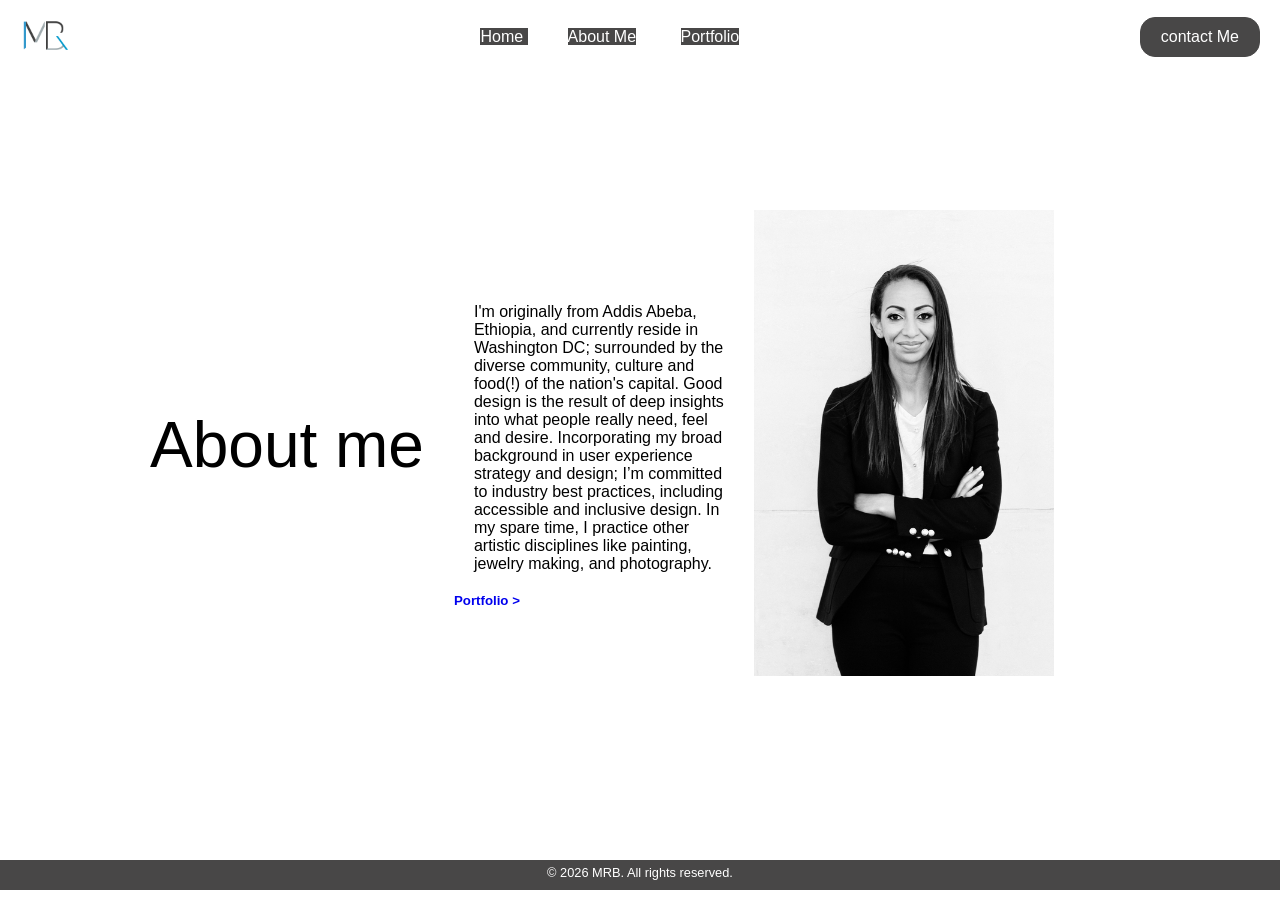
==== about.html @ efd9aed7 "first commit" ====
<!doctype html>
<html lang="en">
  <head>
    <meta charset="UTF-8" />
    <meta name="viewport" content="width=device-width, initial-scale=1.0" />
  <meta name="viewport" content="width=device-width, initial-scale=1.0">
   
    <title>Mariam Bederu | Designer > Coder</title>
    <link rel="stylesheet" href="style.css" />
 
  </head>

  <body>
   <header class="header">
      <a href="../2610-PersonalWebsite/index.html">
        <img src="images/MRB-2-logo-512.png" alt="Mariam Logo" class="logo"/>
      </a>

      <nav class="navbar">
        <a href="../2610-PersonalWebsite/index.html" class="active"> Home </a>
        <a href="../2610-PersonalWebsite/about.html"> About Me</a>
        <a href="../2610-PersonalWebsite/portfolio.html"> Portfolio </a>
      </nav>

      <a href="#" class="contact"> contact Me</a>
    </header>

    
<section class="about">
<div class="about-content">
    
         <h1>About me</h1>
        <div >
         <p>I'm originally from Addis Abeba, Ethiopia, and currently reside in
Washington DC; surrounded by the diverse community,
culture and food(!) of the nation's capital.
Good design is the result of deep insights into what people really need, feel and desire. Incorporating my broad background in user experience strategy and design; I’m committed to industry best practices, including accessible and inclusive design.
In my spare time, I practice other artistic disciplines like painting, jewelry making, and photography.
 </p>
<h5 class="link-button"> 
        <a href="../2610-PersonalWebsite/portfolio.html"> Portfolio ></a>
      </h5>
</div>
    <div class="about-img"><img src="images/MRB-Pic.jpeg" alt="Logo"/></div>
</div>
</section>
    

  <footer>
      <p class="footer">© 2026 MRB. All rights reserved.</p>
  </footer>
 </body>

</html>
---- style.css ----
* {
  margin: 0;
  padding: 0;
  box-sizing: border-box; /*shrinks the inner content area*/
  font-family: "Inter", sans-serif;
  text-decoration: none;
  list-style: none; 
}

.header {
  position: fixed;
  top: 0;
  left: 0;
  width: 100%;
  padding: 10px 20px 10px 20px;
  color: #484747;
  background-color: #fff;
  display: flex;
  justify-content: space-between;
  align-items: center;
  z-index: 100%;/* Elements with a higher z-index value appear in front of a lower value*/
}

.logo {
  height: 50px;
  width: auto;
  margin-right: 10px;
}

.navbar a {
  font-size: 1rem;
  font-weight: 400;
  color: white;
  background-color: #484747;
  align-items: center;
  margin: 0 20px;
  justify-content: space-between;
}

.contact {
  padding: 10px 20px;
  color: #ffff;
  background-color: #484747;
  border: 1px solid #484747;
  border-radius: 15px;
  font-size: 1rem;
  font-weight: 400;
}

.home {
  align-items: center;
  width: 100%;
  min-height: 100vh;
  background: #fff;

}
.home-image img {
  width: 100%;
  height: 100%;
  margin: 0;  
padding: 0%;
}

.home-content {
  max-width: 100%;
  padding: 10% 0% 0% 10%;
  color: #484747;
}


.home-content h1 {
  font-weight: 100;
  font-size: 4rem;
  line-height: 1;
}

.home-content h3 {
  font-size: 2rem;
  font-weight: 800;
}

.home-content p {
  font-size: 1rem;
  margin: 30px;
}

.home-bio {
  margin: 30px;
}

.home-bio p {
   font-size: 1rem;
  margin: 30px;
  width: 40%;
  text-align: justify;
    line-height: 1.5;

}

.home-bio h5 {
  text-align: right;
      width: 40%;

}

.about {
  display: flex;
  width: 100%;
  min-height: 800px;
  background-color: #fff;
  align-items: center;
  gap:7em;
  padding: 30px 30px 0;
  margin: 30px;
}

.about-content {
max-width: 100%;
display: flex;
padding: 30px 30px 30px 30px;
margin: 30px;
  align-items: center;

}

.about-content h1 {
 font-weight: 100;
  font-size: 4rem;
  line-height: 1;
 margin: 30px;

}

.about-content p {
  font-size: 1rem;
    width: 300px;
    padding: 20px;


}
 .about-img img {
  width: 300px;
}

.Portfolio-description{
  width: 60%;
  padding: 30px 30px 30px 30px;
margin: 30px;
  line-height: 1.5;
}

.grid-container {
  width: 100%;
  display:grid;
  grid-template-columns: repeat(auto-fit, 400px) ;
  justify-content: center;
  padding: 0%;
  margin: 0%;
}
.grid-item {
  display: flex;
  flex-direction: column;

}

.grid-item img {
  height: auto;
}

.link-button 
  .home-content h5 {
   font-weight: 600;
  font-size: .8rem;
  color: #484747;
}


.contact-form h2 {
text-align: center;
margin-top: 3em;
margin-bottom: 1em;
font-size: 4rem;
color: #484747;
}

.contact-form form {
text-align: center;
max-width: 40%;
margin: 1em auto;
text-align: center;
margin-bottom: 3em;

}

.contact-form form .input-box {
display: flex;
justify-content: center;
flex-wrap: wrap;


}
.contact-form form .input-box input, 
.contact-form form textarea {
  width: 100%;
  padding: 1em;
  font-size: 1rem;
  color: #484747;
  background-color: white;
  box-shadow: none !important;
  margin: 1rem 0;
  resize: none;
}



.footer {
  font-size: 0.8rem;
  align-items: center;
  width: 100%;
  height: 30px;
  margin: 0;
  text-align: center;
  padding: 5px;
  bottom: 0;
  color: #fff;
  background-color: #484747
}



@media  (width < 768px) {
   .header {
      background-color: #484747;
      max-height: 100%; 
    }
    .navbar {
        display: flex;
        color: #fff;
    }
a {
  width: 100%;
    color: #fff;
}

.contact {
  display: block;
  text-align: center;  
}

.home-content {
  max-width: 100vh;
  padding: 5%;
  color: #484747;
}

.about {
  display: flex;
  }

}
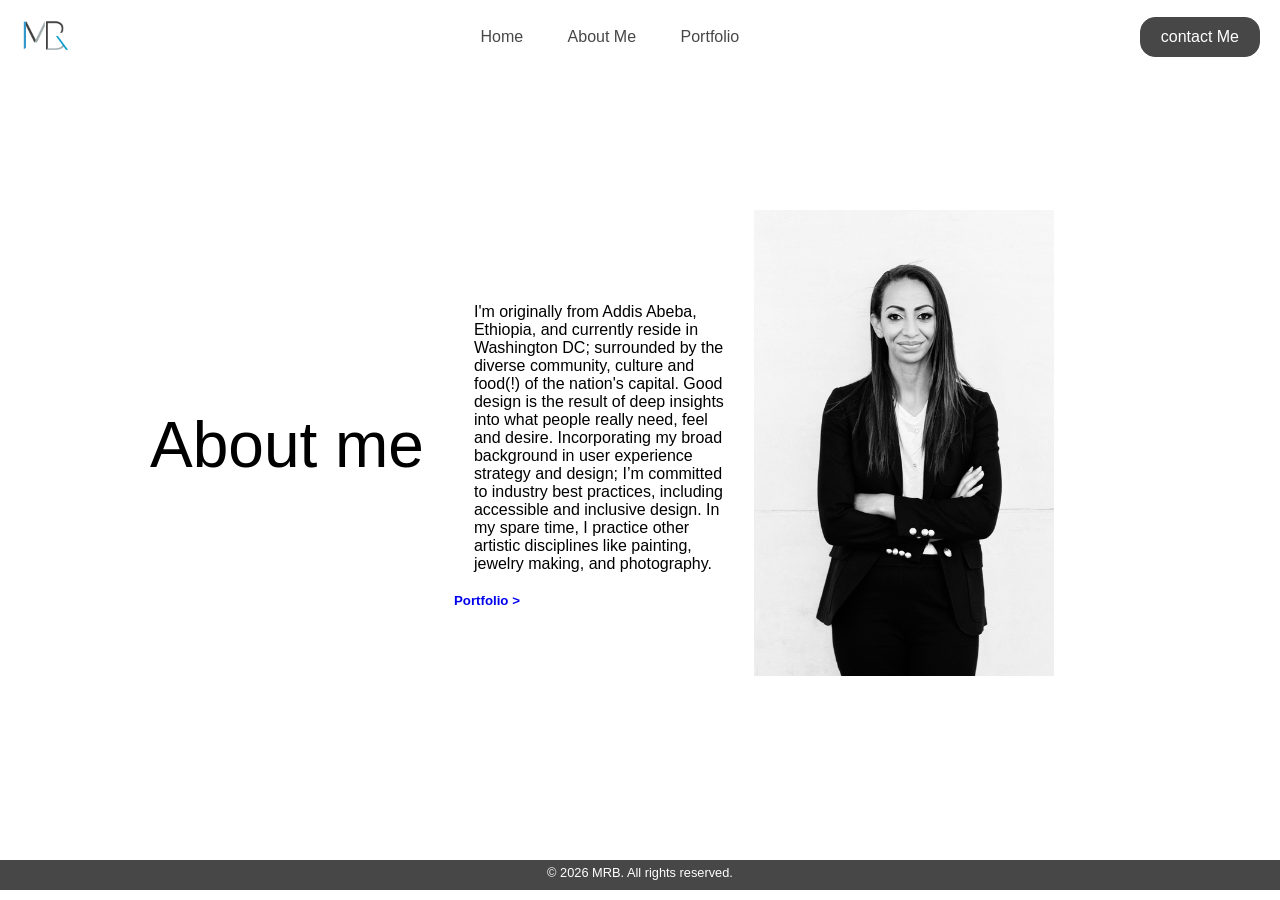
==== commit b45cbd2b: "commit 2" ====
--- a/about.html
+++ b/about.html
@@ -11,18 +11,21 @@
   </head>
 
   <body>
-   <header class="header">
+      <header class="header">
       <a href="../2610-PersonalWebsite/index.html">
         <img src="images/MRB-2-logo-512.png" alt="Mariam Logo" class="logo"/>
       </a>
 
       <nav class="navbar">
+
+        <div>
         <a href="../2610-PersonalWebsite/index.html" class="active"> Home </a>
-        <a href="../2610-PersonalWebsite/about.html"> About Me</a>
+        <a href="../2610-PersonalWebsite/about.html"> About Me </a>
         <a href="../2610-PersonalWebsite/portfolio.html"> Portfolio </a>
+      </div> 
       </nav>
 
-      <a href="#" class="contact"> contact Me</a>
+      <a href="../2610-PersonalWebsite/contact.html" class="contact"> contact Me</a>
     </header>
 
     
--- a/style.css
+++ b/style.css
@@ -30,8 +30,7 @@
 .navbar a {
   font-size: 1rem;
   font-weight: 400;
-  color: white;
-  background-color: #484747;
+  color: #484747;
   align-items: center;
   margin: 0 20px;
   justify-content: space-between;
@@ -253,6 +252,14 @@
   color: #484747;
 }
 
+.home-bio p {
+   font-size: 1rem;
+  margin: 30px;
+  width: 80%;
+  text-align: justify;
+    line-height: 1.5;
+
+
 .about {
   display: flex;
   }
